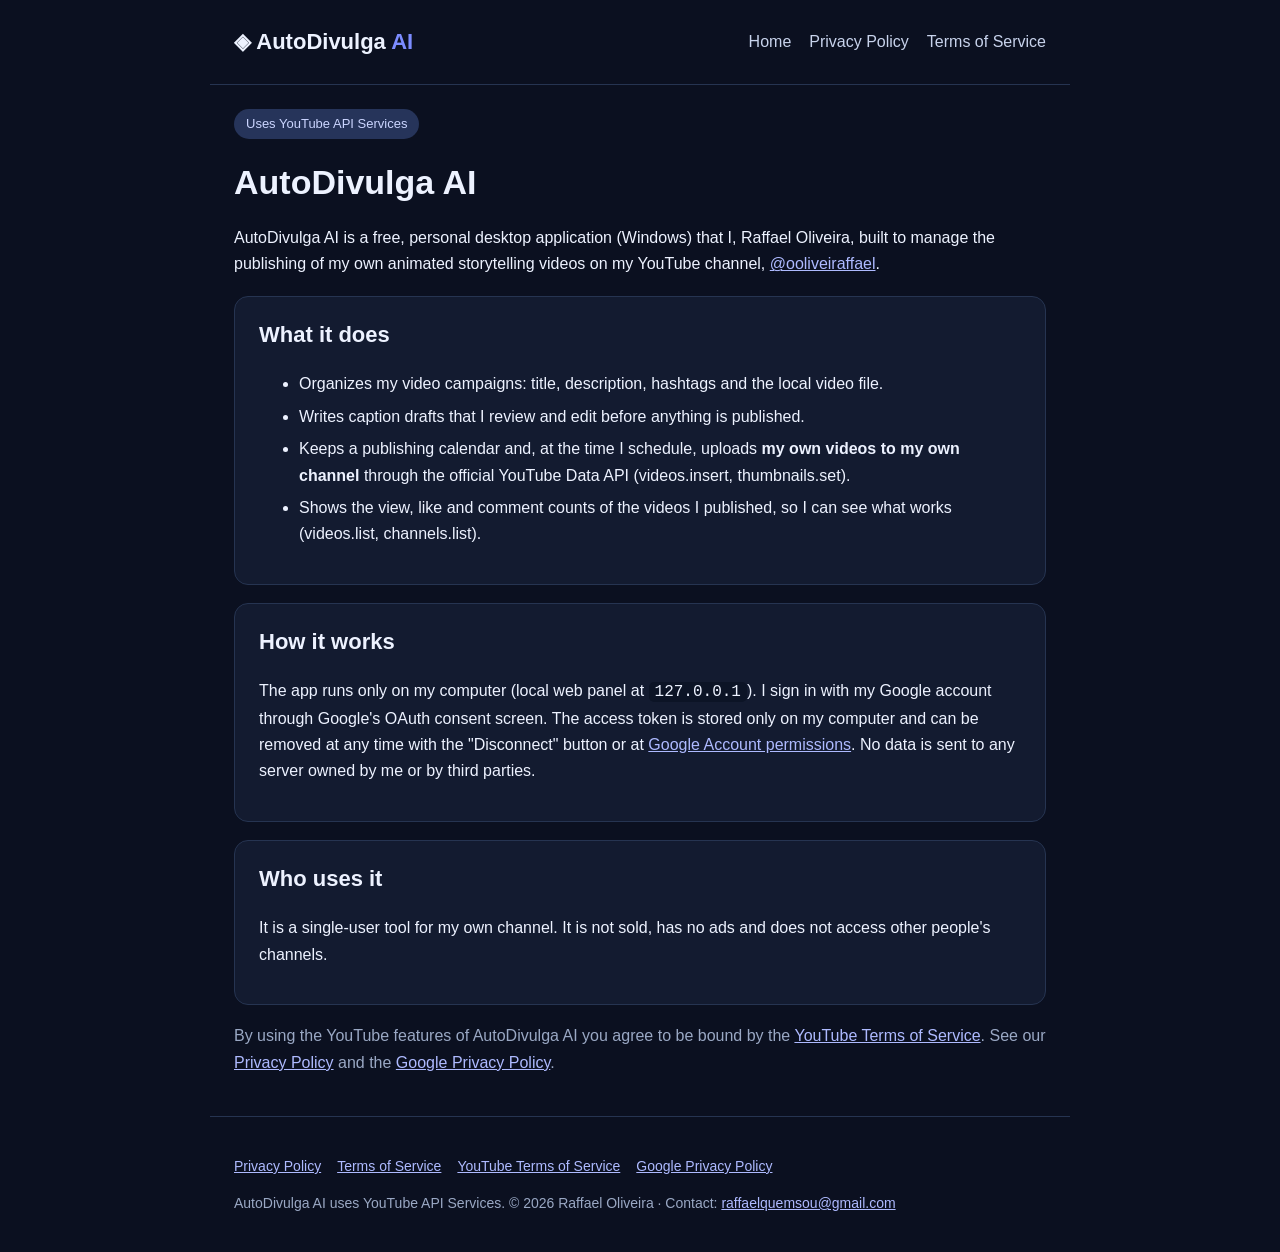
==== index.html @ 6a005467 "Add files via upload" ====
<!doctype html><html lang="en"><head><meta charset="utf-8"><meta name="viewport" content="width=device-width,initial-scale=1">
<title>AutoDivulga AI – Personal publishing assistant for a YouTube creator</title><link rel="stylesheet" href="style.css"></head><body><header><a class="brand" href="index.html">◈ AutoDivulga <span>AI</span></a><nav><a href="index.html">Home</a><a href="privacy.html">Privacy Policy</a><a href="terms.html">Terms of Service</a></nav></header>
<main>
<span class="yt">Uses YouTube API Services</span>
<h1>AutoDivulga AI</h1>
<p>AutoDivulga AI is a free, personal desktop application (Windows) that I, Raffael Oliveira, built to manage the publishing of my own animated storytelling videos on my YouTube channel, <a href="https://www.youtube.com/@ooliveiraffael" target="_blank" rel="noopener">@ooliveiraffael</a>.</p>
<div class="card"><h2 style="margin-top:0">What it does</h2><ul>
<li>Organizes my video campaigns: title, description, hashtags and the local video file.</li>
<li>Writes caption drafts that I review and edit before anything is published.</li>
<li>Keeps a publishing calendar and, at the time I schedule, uploads <b>my own videos to my own channel</b> through the official YouTube Data API (videos.insert, thumbnails.set).</li>
<li>Shows the view, like and comment counts of the videos I published, so I can see what works (videos.list, channels.list).</li></ul></div>
<div class="card"><h2 style="margin-top:0">How it works</h2>
<p>The app runs only on my computer (local web panel at <code>127.0.0.1</code>). I sign in with my Google account through Google's OAuth consent screen. The access token is stored only on my computer and can be removed at any time with the "Disconnect" button or at <a href="https://myaccount.google.com/permissions" target="_blank" rel="noopener">Google Account permissions</a>. No data is sent to any server owned by me or by third parties.</p></div>
<div class="card"><h2 style="margin-top:0">Who uses it</h2><p>It is a single-user tool for my own channel. It is not sold, has no ads and does not access other people's channels.</p></div>
<p class="muted">By using the YouTube features of AutoDivulga AI you agree to be bound by the <a href="https://www.youtube.com/t/terms" target="_blank" rel="noopener">YouTube Terms of Service</a>. See our <a href="privacy.html">Privacy Policy</a> and the <a href="https://policies.google.com/privacy" target="_blank" rel="noopener">Google Privacy Policy</a>.</p></main><footer><p><a href="privacy.html">Privacy Policy</a><a href="terms.html">Terms of Service</a><a href="https://www.youtube.com/t/terms" target="_blank" rel="noopener">YouTube Terms of Service</a><a href="https://policies.google.com/privacy" target="_blank" rel="noopener">Google Privacy Policy</a></p>
<p>AutoDivulga AI uses YouTube API Services. © 2026 Raffael Oliveira · Contact: <a href="mailto:raffaelquemsou@gmail.com">raffaelquemsou@gmail.com</a></p></footer>
</body></html>
---- style.css ----
:root{--bg:#0b1020;--panel:#131b30;--text:#edf2ff;--muted:#9aa8c4;--accent:#7c8cff;--line:#263451}
*{box-sizing:border-box}body{margin:0;background:var(--bg);color:var(--text);font:16px/1.65 "Segoe UI",Arial,sans-serif}
header,main,footer{max-width:860px;margin:auto;padding:24px}header{display:flex;justify-content:space-between;align-items:center;border-bottom:1px solid var(--line)}
.brand{font-weight:800;font-size:22px;text-decoration:none;color:var(--text)}.brand span{color:var(--accent)}
nav a{color:#c8d3ec;margin-left:18px;text-decoration:none}nav a:hover{color:#fff}
h1{font-size:34px;line-height:1.2}h2{margin-top:34px;font-size:22px}a{color:#aebaff}
.card{background:var(--panel);border:1px solid var(--line);border-radius:14px;padding:20px 24px;margin:18px 0}
.yt{display:inline-block;background:#26345a;border-radius:20px;padding:4px 12px;font-size:13px;color:#cbd5ff}
.muted{color:var(--muted)}footer{border-top:1px solid var(--line);color:var(--muted);font-size:14px}footer a{margin-right:16px}
ul li{margin:6px 0}code{background:#0c1426;padding:1px 6px;border-radius:5px}
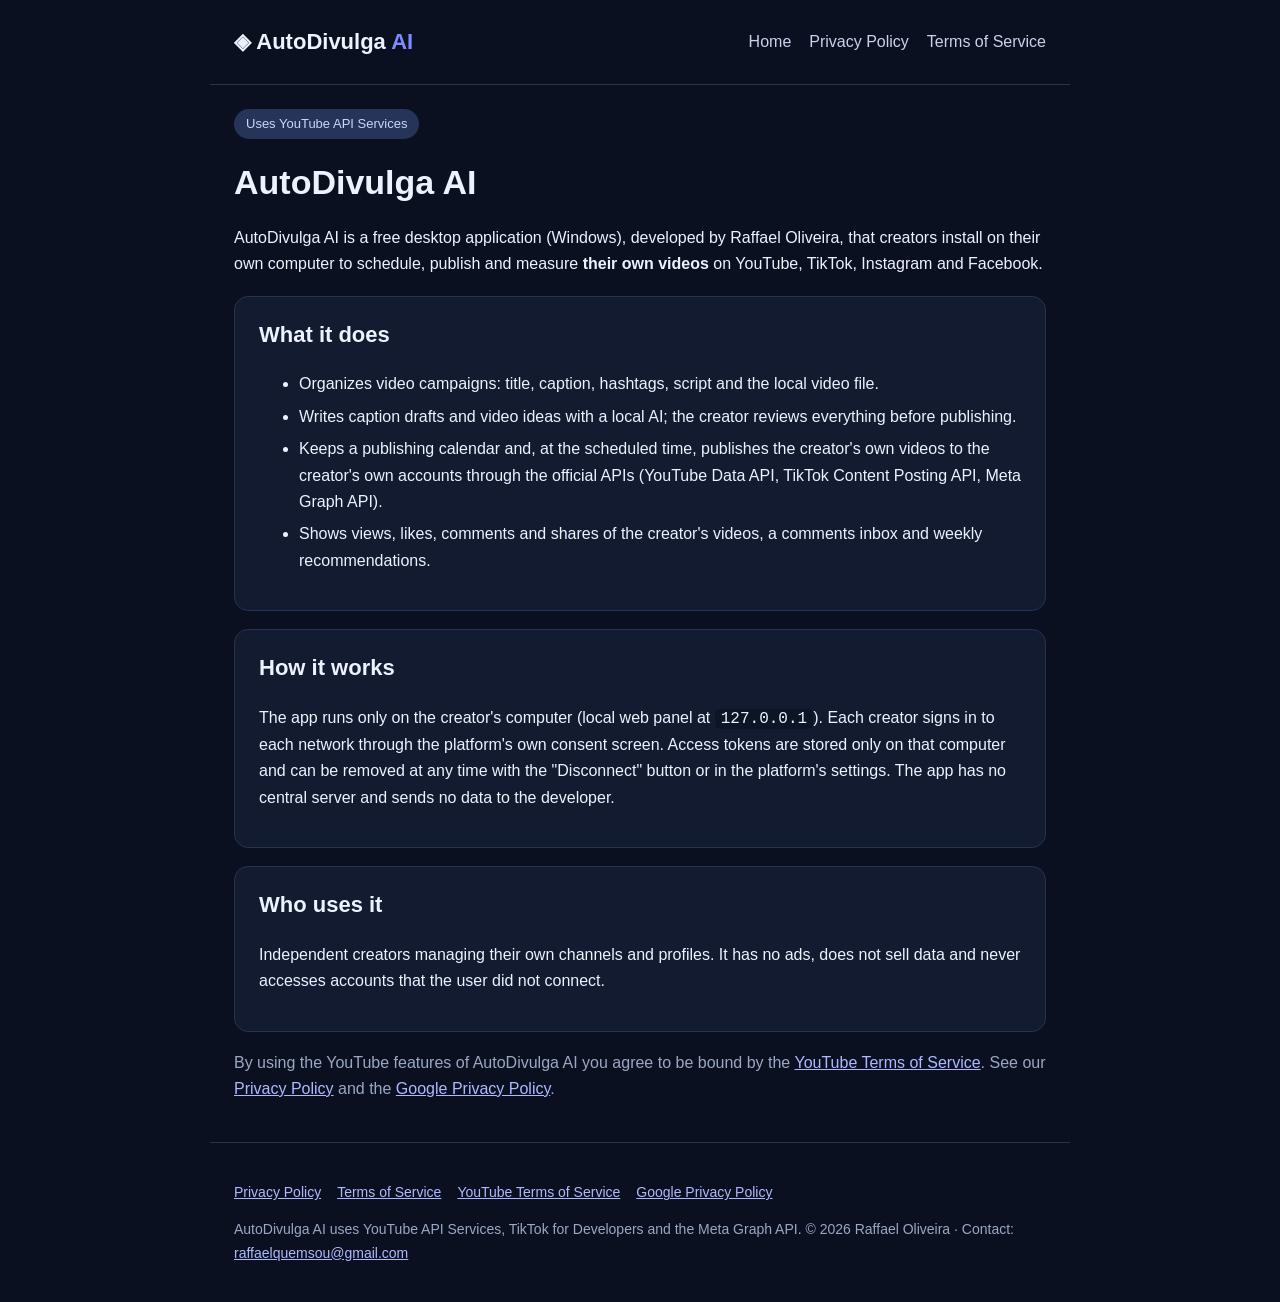
==== commit a54b811a: "Páginas legais: YouTube, TikTok, Instagram e Facebook; e-mail de contato Co-Authored-By: Claude Opus" ====
--- a/index.html
+++ b/index.html
@@ -3,15 +3,15 @@
 <main>
 <span class="yt">Uses YouTube API Services</span>
 <h1>AutoDivulga AI</h1>
-<p>AutoDivulga AI is a free, personal desktop application (Windows) that I, Raffael Oliveira, built to manage the publishing of my own animated storytelling videos on my YouTube channel, <a href="https://www.youtube.com/@ooliveiraffael" target="_blank" rel="noopener">@ooliveiraffael</a>.</p>
+<p>AutoDivulga AI is a free desktop application (Windows), developed by Raffael Oliveira, that creators install on their own computer to schedule, publish and measure <b>their own videos</b> on YouTube, TikTok, Instagram and Facebook.</p>
 <div class="card"><h2 style="margin-top:0">What it does</h2><ul>
-<li>Organizes my video campaigns: title, description, hashtags and the local video file.</li>
-<li>Writes caption drafts that I review and edit before anything is published.</li>
-<li>Keeps a publishing calendar and, at the time I schedule, uploads <b>my own videos to my own channel</b> through the official YouTube Data API (videos.insert, thumbnails.set).</li>
-<li>Shows the view, like and comment counts of the videos I published, so I can see what works (videos.list, channels.list).</li></ul></div>
+<li>Organizes video campaigns: title, caption, hashtags, script and the local video file.</li>
+<li>Writes caption drafts and video ideas with a local AI; the creator reviews everything before publishing.</li>
+<li>Keeps a publishing calendar and, at the scheduled time, publishes the creator's own videos to the creator's own accounts through the official APIs (YouTube Data API, TikTok Content Posting API, Meta Graph API).</li>
+<li>Shows views, likes, comments and shares of the creator's videos, a comments inbox and weekly recommendations.</li></ul></div>
 <div class="card"><h2 style="margin-top:0">How it works</h2>
-<p>The app runs only on my computer (local web panel at <code>127.0.0.1</code>). I sign in with my Google account through Google's OAuth consent screen. The access token is stored only on my computer and can be removed at any time with the "Disconnect" button or at <a href="https://myaccount.google.com/permissions" target="_blank" rel="noopener">Google Account permissions</a>. No data is sent to any server owned by me or by third parties.</p></div>
-<div class="card"><h2 style="margin-top:0">Who uses it</h2><p>It is a single-user tool for my own channel. It is not sold, has no ads and does not access other people's channels.</p></div>
+<p>The app runs only on the creator's computer (local web panel at <code>127.0.0.1</code>). Each creator signs in to each network through the platform's own consent screen. Access tokens are stored only on that computer and can be removed at any time with the "Disconnect" button or in the platform's settings. The app has no central server and sends no data to the developer.</p></div>
+<div class="card"><h2 style="margin-top:0">Who uses it</h2><p>Independent creators managing their own channels and profiles. It has no ads, does not sell data and never accesses accounts that the user did not connect.</p></div>
 <p class="muted">By using the YouTube features of AutoDivulga AI you agree to be bound by the <a href="https://www.youtube.com/t/terms" target="_blank" rel="noopener">YouTube Terms of Service</a>. See our <a href="privacy.html">Privacy Policy</a> and the <a href="https://policies.google.com/privacy" target="_blank" rel="noopener">Google Privacy Policy</a>.</p></main><footer><p><a href="privacy.html">Privacy Policy</a><a href="terms.html">Terms of Service</a><a href="https://www.youtube.com/t/terms" target="_blank" rel="noopener">YouTube Terms of Service</a><a href="https://policies.google.com/privacy" target="_blank" rel="noopener">Google Privacy Policy</a></p>
-<p>AutoDivulga AI uses YouTube API Services. © 2026 Raffael Oliveira · Contact: <a href="mailto:raffaelquemsou@gmail.com">raffaelquemsou@gmail.com</a></p></footer>
+<p>AutoDivulga AI uses YouTube API Services, TikTok for Developers and the Meta Graph API. © 2026 Raffael Oliveira · Contact: <a href="mailto:raffaelquemsou@gmail.com">raffaelquemsou@gmail.com</a></p></footer>
 </body></html>
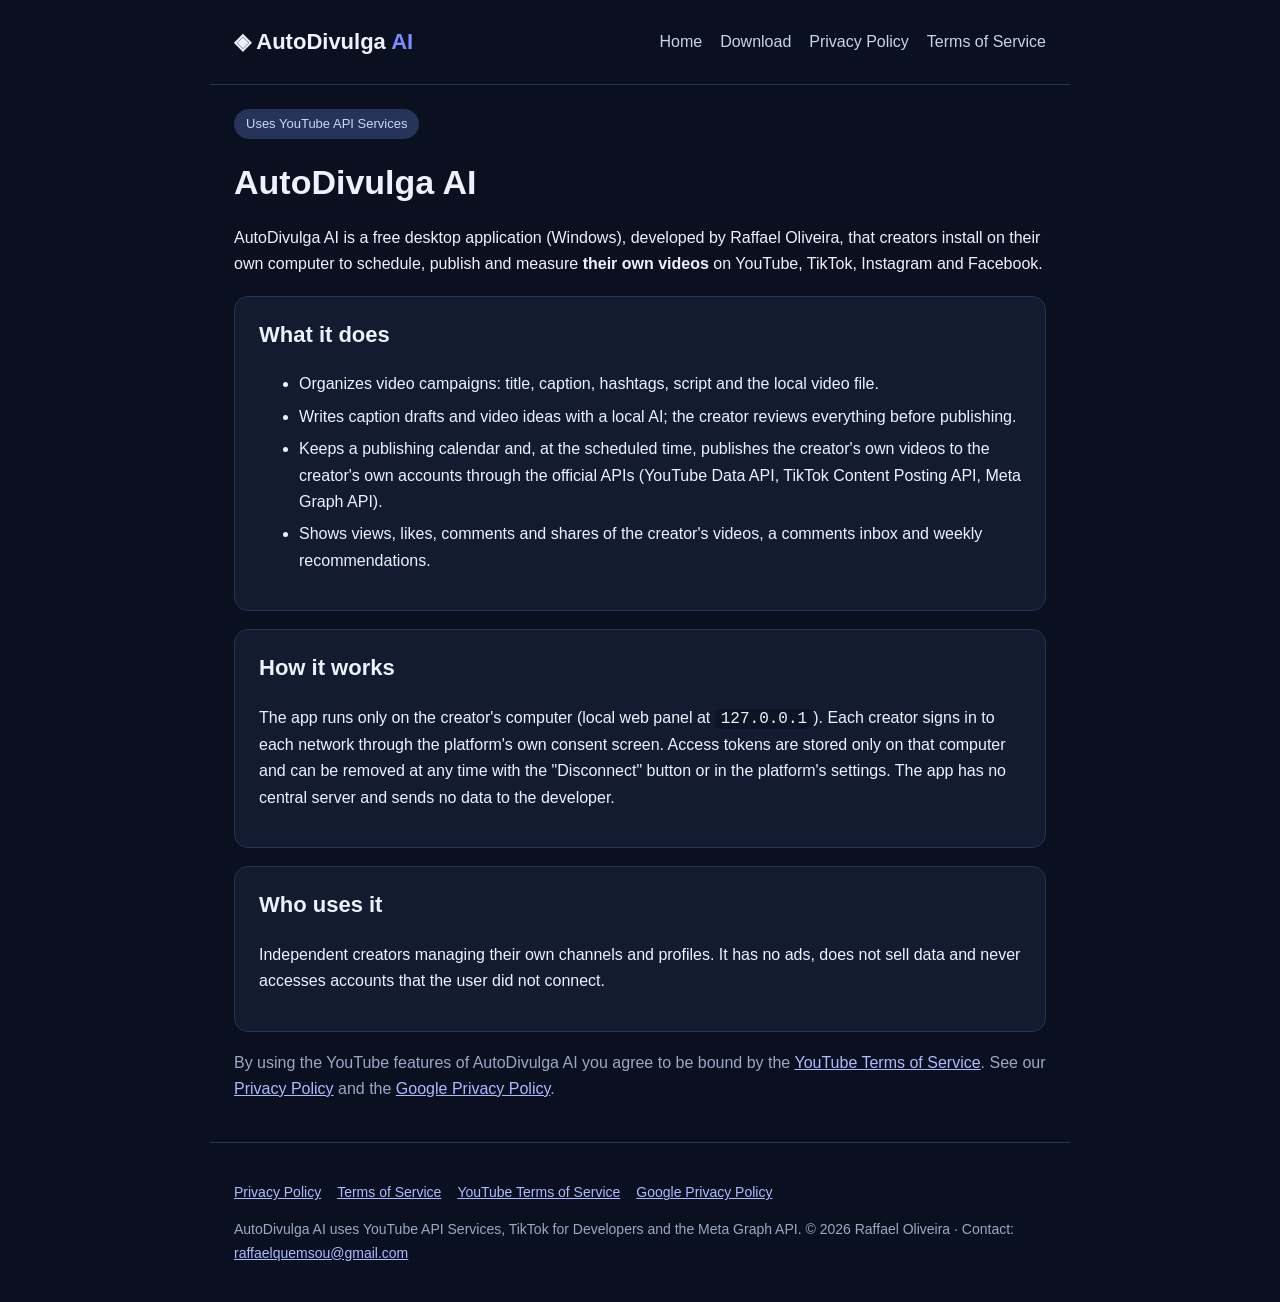
==== commit 2a34b432: "AutoDivulga AI 4.2: página de download, instalador e arquivos de atualização Co-Authored-By: Claude " ====
--- a/index.html
+++ b/index.html
@@ -1,5 +1,5 @@
 <!doctype html><html lang="en"><head><meta charset="utf-8"><meta name="viewport" content="width=device-width,initial-scale=1">
-<title>AutoDivulga AI – Personal publishing assistant for a YouTube creator</title><link rel="stylesheet" href="style.css"></head><body><header><a class="brand" href="index.html">◈ AutoDivulga <span>AI</span></a><nav><a href="index.html">Home</a><a href="privacy.html">Privacy Policy</a><a href="terms.html">Terms of Service</a></nav></header>
+<title>AutoDivulga AI – Personal publishing assistant for a YouTube creator</title><link rel="stylesheet" href="style.css"></head><body><header><a class="brand" href="index.html">◈ AutoDivulga <span>AI</span></a><nav><a href="index.html">Home</a><a href="download.html">Download</a><a href="privacy.html">Privacy Policy</a><a href="terms.html">Terms of Service</a></nav></header>
 <main>
 <span class="yt">Uses YouTube API Services</span>
 <h1>AutoDivulga AI</h1>
